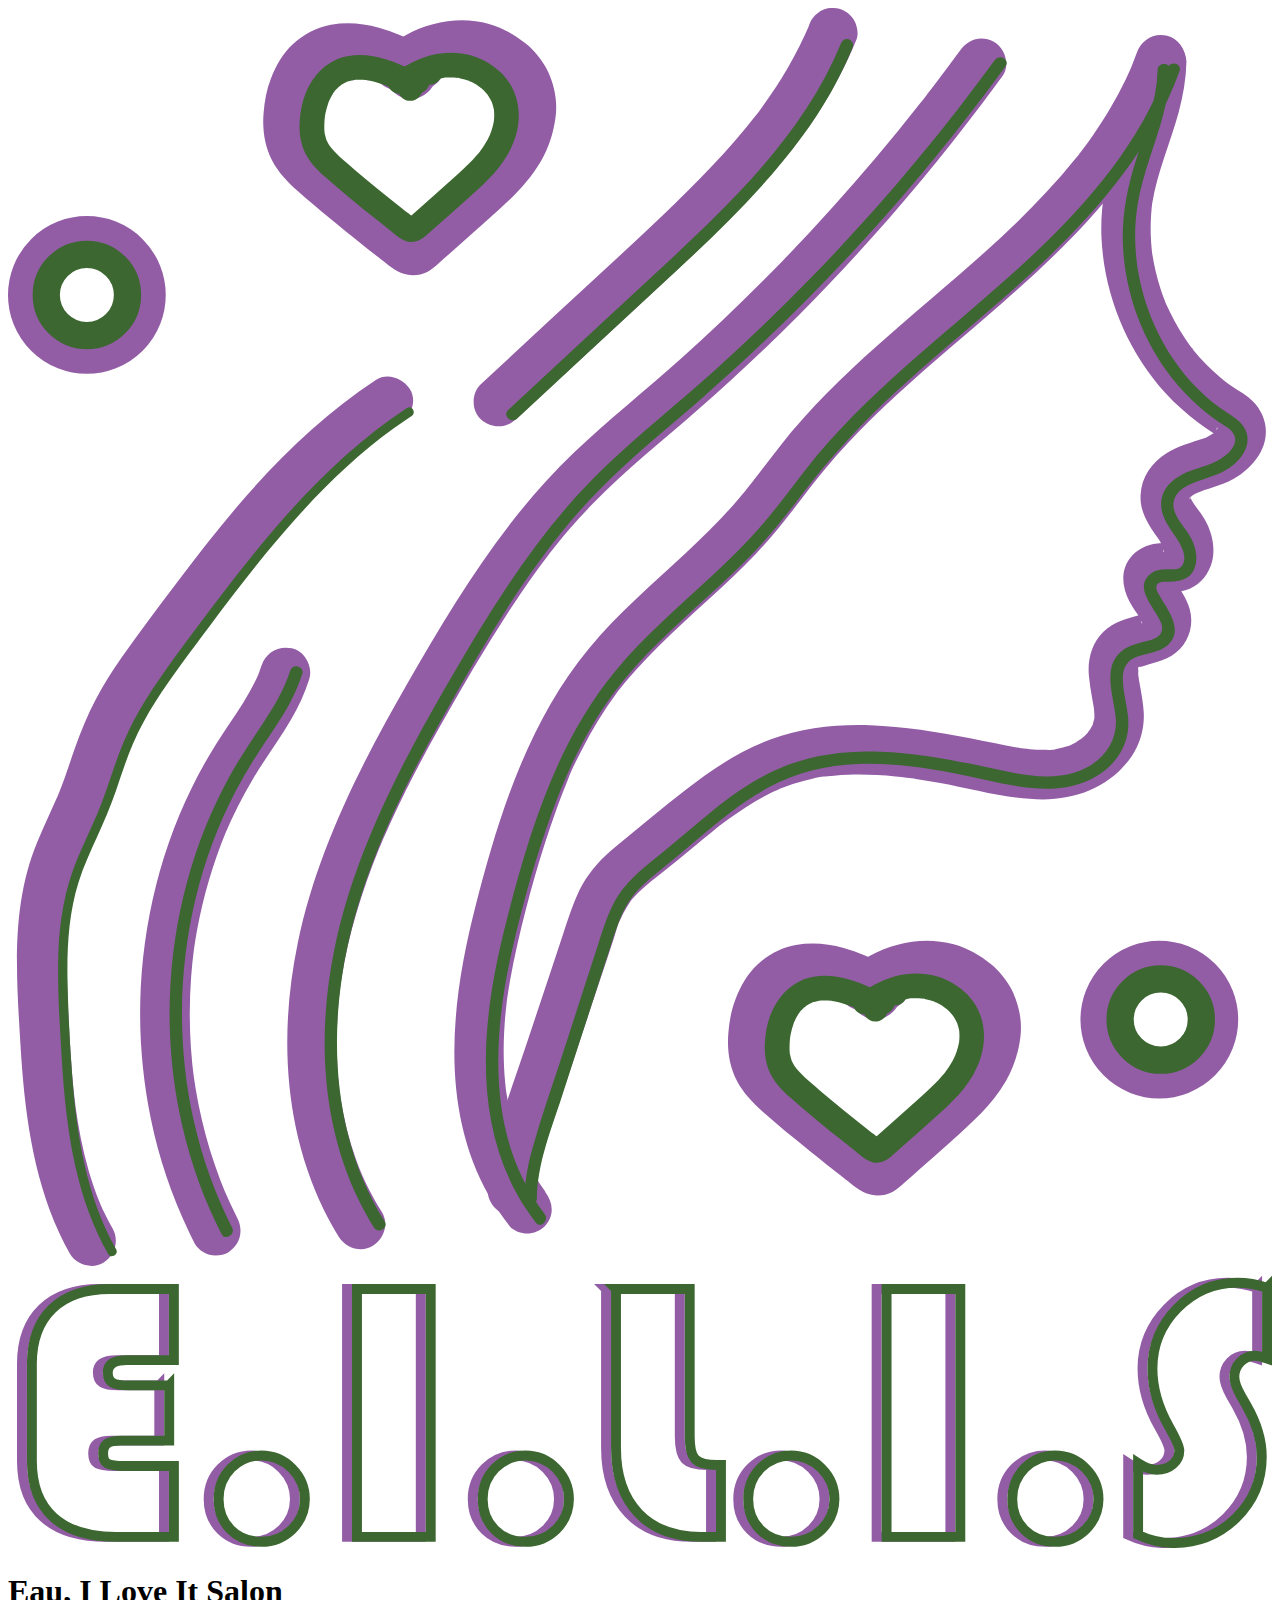
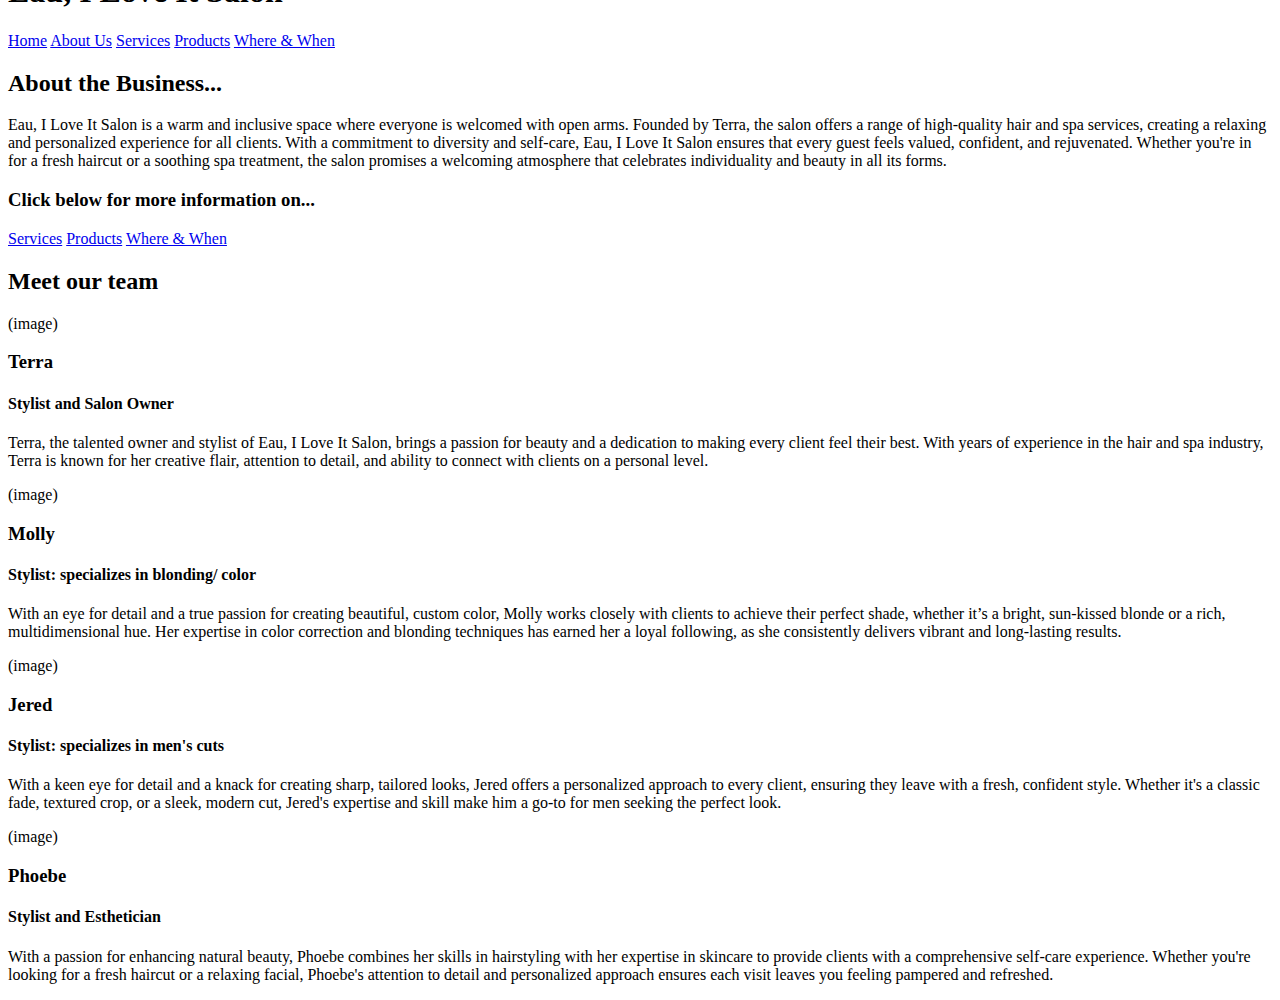
==== about.html @ 8c3541a8 "incomplete client" ====
<!DOCTYPE html>
<html lang="en">
<head>
    <meta charset="UTF-8">
    <meta name="viewport" content="width=device-width, initial-scale=1.0">
    <link rel="stylesheet" href="styles.css">
    <title>Eau, I Love It Salon</title>
</head>
<body>
    <header>
        <img src="images/eilis-logo.svg" alt="EILIS logo">
        <h1>Eau, I Love It Salon</h1>
        <nav>
            <a href="home.html">Home</a>
            <a href="about.html">About Us</a>
            <a href="services.html">Services</a>
            <a href="products.html">Products</a>
            <a href="where-when.html">Where & When</a>
        </nav>
    </header>
    <main>
        <section id="about-bus">
            <h2>About the Business...</h2>
            <p>
                Eau, I Love It Salon is a warm and inclusive space where everyone is welcomed with open arms. Founded by Terra, the salon offers a range of high-quality hair and spa services, creating a relaxing and personalized experience for all clients. With a commitment to diversity and self-care, Eau, I Love It Salon ensures that every guest feels valued, confident, and rejuvenated. Whether you're in for a fresh haircut or a soothing spa treatment, the salon promises a welcoming atmosphere that celebrates individuality and beauty in all its forms.</p>
        </section>
        <section id="more">
            <h3>Click below for more information on...</h3>
            <nav>
                <a href="services.html">Services</a>
                <a href="products.html">Products</a>
                <a href="where-when.html">Where & When</a>
            </nav>
        </section>
        <section id="team">
            <h2>Meet our team</h2>
            (image)
            <h3>Terra</h3>
            <h4>Stylist and Salon Owner</h4>
            <p>Terra, the talented owner and stylist of Eau, I Love It Salon, brings a passion for beauty and a dedication to making every client feel their best. With years of experience in the hair and spa industry, Terra is known for her creative flair, attention to detail, and ability to connect with clients on a personal level.</p>
            (image)
            <h3>Molly</h3>
            <h4>Stylist: specializes in blonding/ color</h4>
            <p>With an eye for detail and a true passion for creating beautiful, custom color, Molly works closely with clients to achieve their perfect shade, whether it’s a bright, sun-kissed blonde or a rich, multidimensional hue. Her expertise in color correction and blonding techniques has earned her a loyal following, as she consistently delivers vibrant and long-lasting results.</p>
            (image)
            <h3>Jered</h3>
            <h4>Stylist: specializes in men's cuts</h4>
            <p>With a keen eye for detail and a knack for creating sharp, tailored looks, Jered offers a personalized approach to every client, ensuring they leave with a fresh, confident style. Whether it's a classic fade, textured crop, or a sleek, modern cut, Jered's expertise and skill make him a go-to for men seeking the perfect look. </p>
            (image)
            <h3>Phoebe</h3>
            <h4>Stylist and Esthetician</h4>
            <p>With a passion for enhancing natural beauty, Phoebe combines her skills in hairstyling with her expertise in skincare to provide clients with a comprehensive self-care experience. Whether you're looking for a fresh haircut or a relaxing facial, Phoebe's attention to detail and personalized approach ensures each visit leaves you feeling pampered and refreshed.</p>
        </section>
    </main>
</body>
</html>
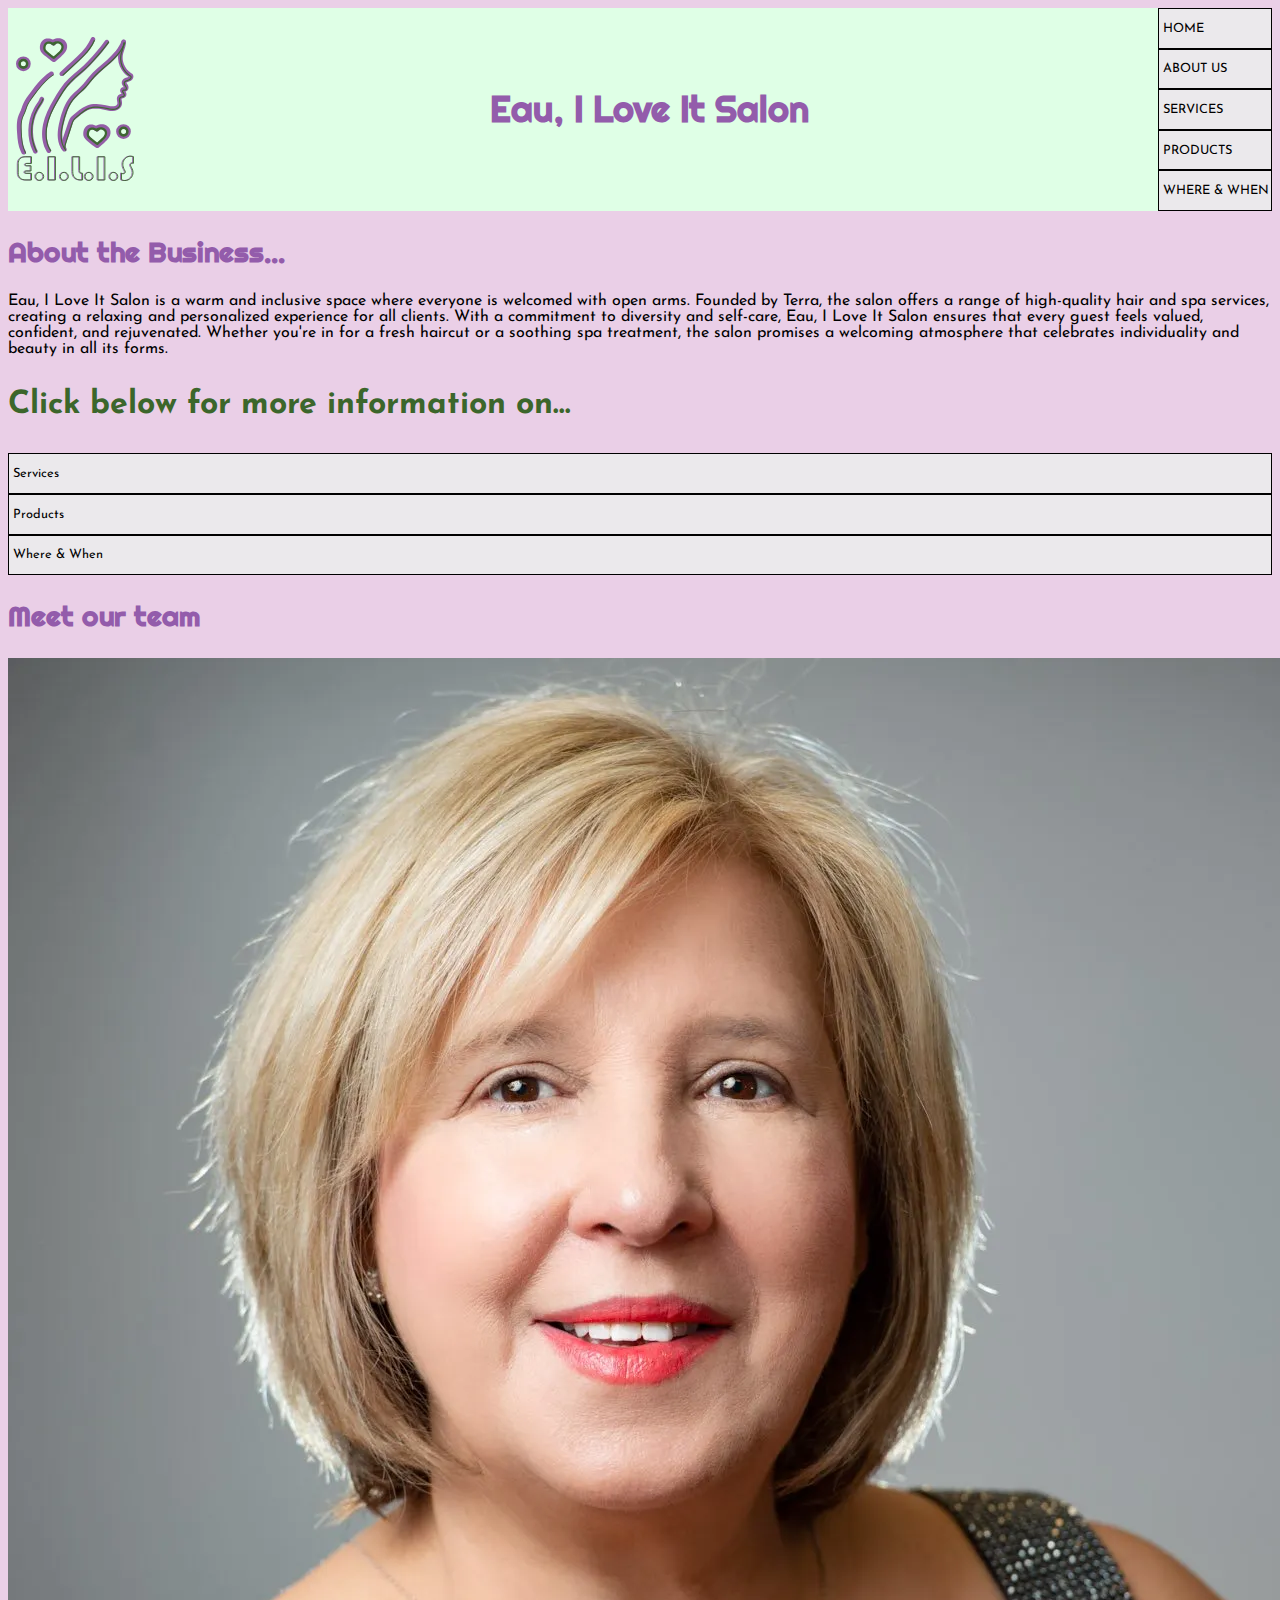
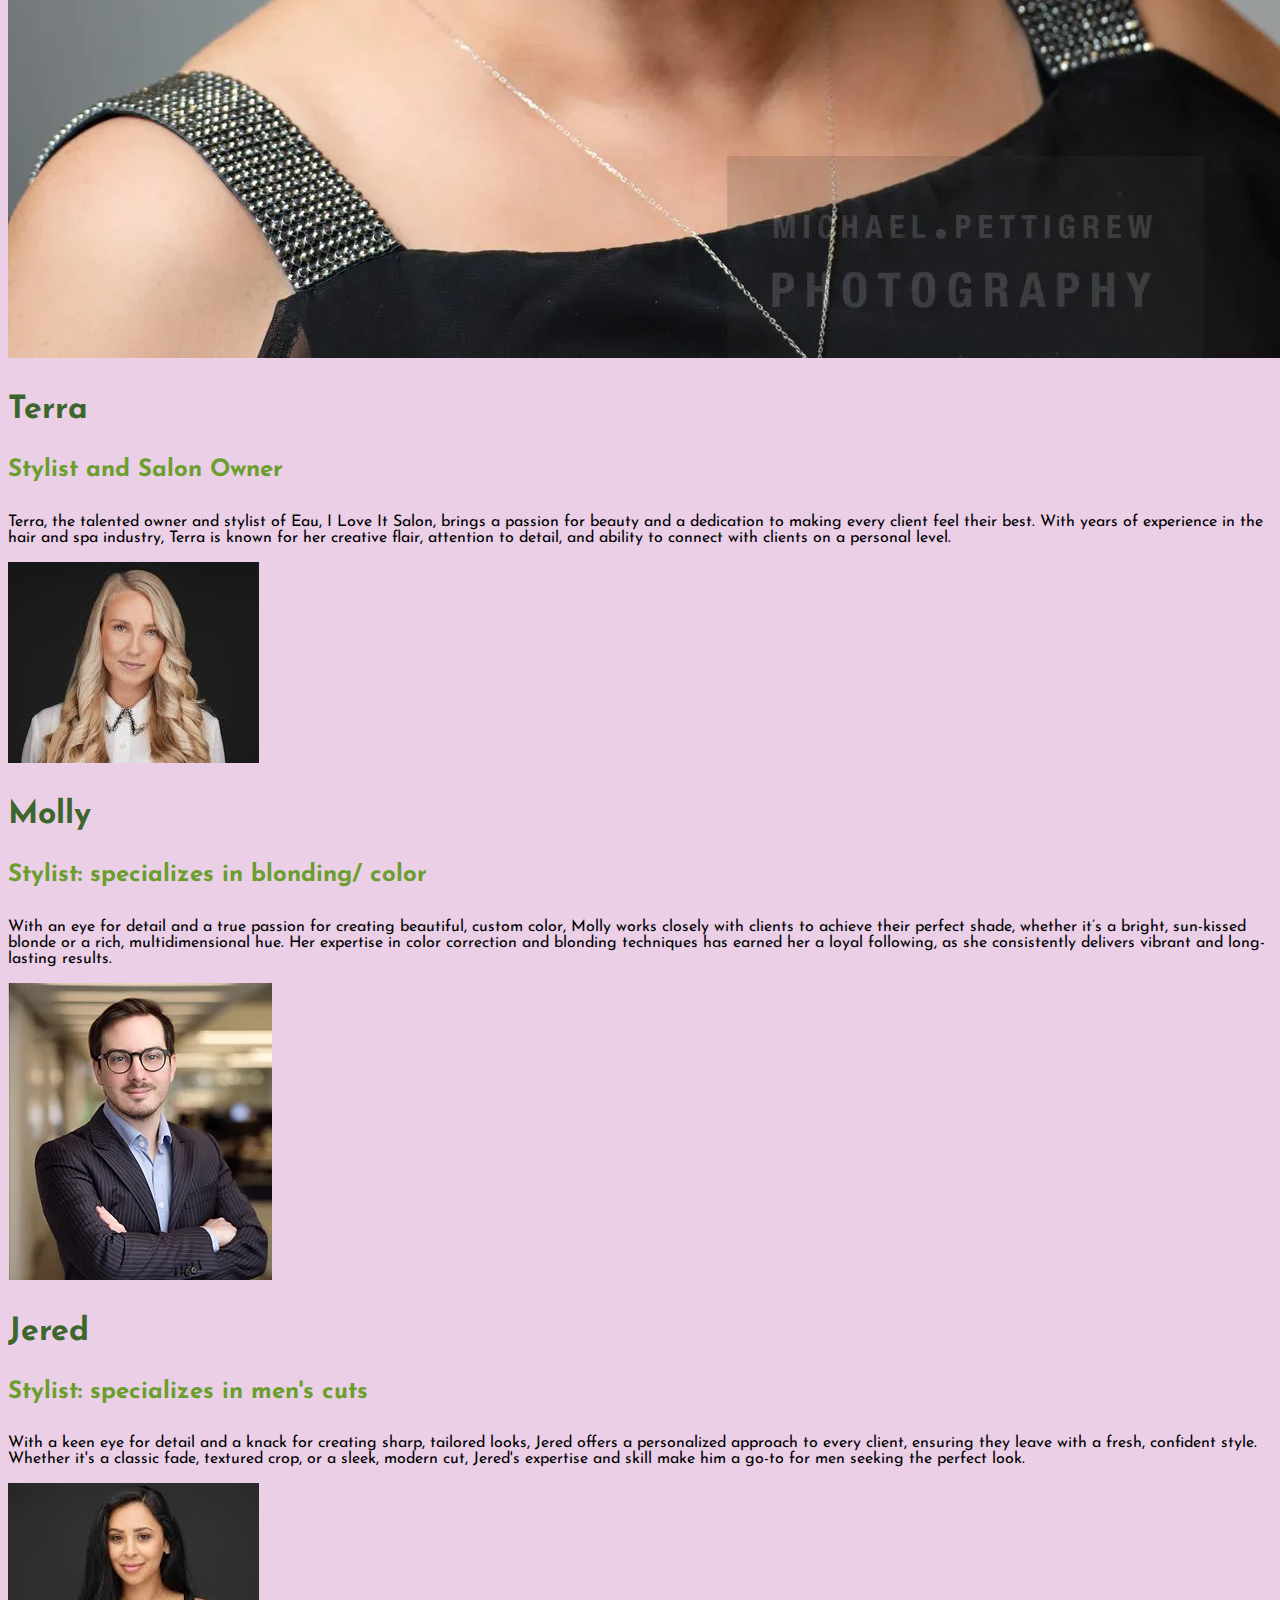
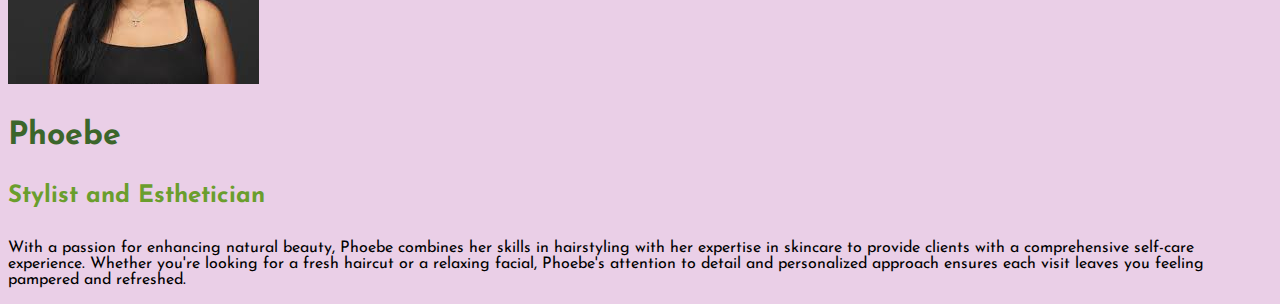
==== commit 2a88f46f: "incomplete client" ====
--- a/about.html
+++ b/about.html
@@ -4,6 +4,9 @@
     <meta charset="UTF-8">
     <meta name="viewport" content="width=device-width, initial-scale=1.0">
     <link rel="stylesheet" href="styles.css">
+    <link rel="preconnect" href="https://fonts.googleapis.com">
+<link rel="preconnect" href="https://fonts.gstatic.com" crossorigin>
+<link href="https://fonts.googleapis.com/css2?family=Josefin+Sans:ital,wght@0,600;1,600&family=Righteous&display=swap" rel="stylesheet">
     <title>Eau, I Love It Salon</title>
 </head>
 <body>
@@ -11,11 +14,11 @@
         <img src="images/eilis-logo.svg" alt="EILIS logo">
         <h1>Eau, I Love It Salon</h1>
         <nav>
-            <a href="home.html">Home</a>
-            <a href="about.html">About Us</a>
-            <a href="services.html">Services</a>
-            <a href="products.html">Products</a>
-            <a href="where-when.html">Where & When</a>
+            <a href="home.html">HOME</a>
+            <a href="about.html">ABOUT US</a>
+            <a href="services.html">SERVICES</a>
+            <a href="products.html">PRODUCTS</a>
+            <a href="where-when.html">WHERE & WHEN</a>
         </nav>
     </header>
     <main>
@@ -34,22 +37,30 @@
         </section>
         <section id="team">
             <h2>Meet our team</h2>
-            (image)
-            <h3>Terra</h3>
-            <h4>Stylist and Salon Owner</h4>
-            <p>Terra, the talented owner and stylist of Eau, I Love It Salon, brings a passion for beauty and a dedication to making every client feel their best. With years of experience in the hair and spa industry, Terra is known for her creative flair, attention to detail, and ability to connect with clients on a personal level.</p>
-            (image)
-            <h3>Molly</h3>
-            <h4>Stylist: specializes in blonding/ color</h4>
-            <p>With an eye for detail and a true passion for creating beautiful, custom color, Molly works closely with clients to achieve their perfect shade, whether it’s a bright, sun-kissed blonde or a rich, multidimensional hue. Her expertise in color correction and blonding techniques has earned her a loyal following, as she consistently delivers vibrant and long-lasting results.</p>
-            (image)
-            <h3>Jered</h3>
-            <h4>Stylist: specializes in men's cuts</h4>
-            <p>With a keen eye for detail and a knack for creating sharp, tailored looks, Jered offers a personalized approach to every client, ensuring they leave with a fresh, confident style. Whether it's a classic fade, textured crop, or a sleek, modern cut, Jered's expertise and skill make him a go-to for men seeking the perfect look. </p>
-            (image)
-            <h3>Phoebe</h3>
-            <h4>Stylist and Esthetician</h4>
-            <p>With a passion for enhancing natural beauty, Phoebe combines her skills in hairstyling with her expertise in skincare to provide clients with a comprehensive self-care experience. Whether you're looking for a fresh haircut or a relaxing facial, Phoebe's attention to detail and personalized approach ensures each visit leaves you feeling pampered and refreshed.</p>
+            <div>
+                <img src="images/terra.webp" alt="Terra">
+                <h3>Terra</h3>
+                <h4>Stylist and Salon Owner</h4>
+                <p>Terra, the talented owner and stylist of Eau, I Love It Salon, brings a passion for beauty and a dedication to making every client feel their best. With years of experience in the hair and spa industry, Terra is known for her creative flair, attention to detail, and ability to connect with clients on a personal level.</p>
+            </div>
+            <div>
+                <img src="images/molly.jpg" alt="Molly">
+                <h3>Molly</h3>
+                <h4>Stylist: specializes in blonding/ color</h4>
+                <p>With an eye for detail and a true passion for creating beautiful, custom color, Molly works closely with clients to achieve their perfect shade, whether it’s a bright, sun-kissed blonde or a rich, multidimensional hue. Her expertise in color correction and blonding techniques has earned her a loyal following, as she consistently delivers vibrant and long-lasting results.</p>
+            </div>
+            <div>
+                <img src="images/jered.webp" alt="Jered">
+                <h3>Jered</h3>
+                <h4>Stylist: specializes in men's cuts</h4>
+                <p>With a keen eye for detail and a knack for creating sharp, tailored looks, Jered offers a personalized approach to every client, ensuring they leave with a fresh, confident style. Whether it's a classic fade, textured crop, or a sleek, modern cut, Jered's expertise and skill make him a go-to for men seeking the perfect look. </p>
+            </div>
+            <div>
+                <img src="images/phoebe.jpg" alt="Phoebe">
+                <h3>Phoebe</h3>
+                <h4>Stylist and Esthetician</h4>
+                <p>With a passion for enhancing natural beauty, Phoebe combines her skills in hairstyling with her expertise in skincare to provide clients with a comprehensive self-care experience. Whether you're looking for a fresh haircut or a relaxing facial, Phoebe's attention to detail and personalized approach ensures each visit leaves you feeling pampered and refreshed.</p>
+            </div>
         </section>
     </main>
 </body>
--- a/styles.css
+++ b/styles.css
@@ -0,0 +1,84 @@
+.josefin-sans{
+  font-family: "Josefin Sans", sans-serif;
+  font-optical-sizing: auto;
+  font-weight: 600;
+  font-style: normal;
+}
+.righteous-regular {
+    font-family: "Righteous", sans-serif;
+    font-weight: 400;
+    font-style: normal;
+}
+header{
+    background-color: #DFFFE6;
+    position:sticky;
+    display:flex;
+    justify-content:space-between;
+    align-items:center;
+    
+}
+header img{
+    max-width:100%;
+    max-height: 9rem;
+    padding: .5rem;
+}
+h1{
+    font-family: "Righteous", sans-serif;
+    color: #935CAB;
+    font-size: 225%;
+    text-align:center;
+    padding: 1rem;
+}
+h2{
+    color:#935CAB;
+    font-family:"Righteous", sans-serif;
+    font-size:175%;
+}
+h3{
+    color: #3c662b;
+    font-family: "Josefin Sans", sans-serif;
+    font-size:200%;
+}
+h4{
+    color: #6a9e2d;
+    font-family: "Josefin Sans", sans-serif;
+    font-size:150%;
+}
+p{
+    color:black;
+    font-family:"Josefin Sans", sans-serif;
+}
+nav a{
+    font-family: "Josefin Sans", sans-serif;
+    font-size:.8rem;
+    background-color: #ebe9ec;
+    color: black;
+    text-decoration: none;
+    display:flex;
+    text-align:left;
+    padding: .8rem .15rem .8rem .25rem;
+    border: black solid .1rem;
+}
+nav a:hover{
+    background-color:#6a6a6a;
+}
+body{
+    background-color:#eacfe7;
+}
+#deal, #book{
+    background-color: #ebe9ec;
+    padding: .75rem;
+    margin: 1.5rem;
+    text-align:center;
+    border: black solid .1rem;
+}
+#work img{
+    max-height: 100%;
+    max-width: 100%;
+    margin-bottom:2rem;
+    align-items:center;
+}
+#reviews{
+    padding:1rem;
+}
+  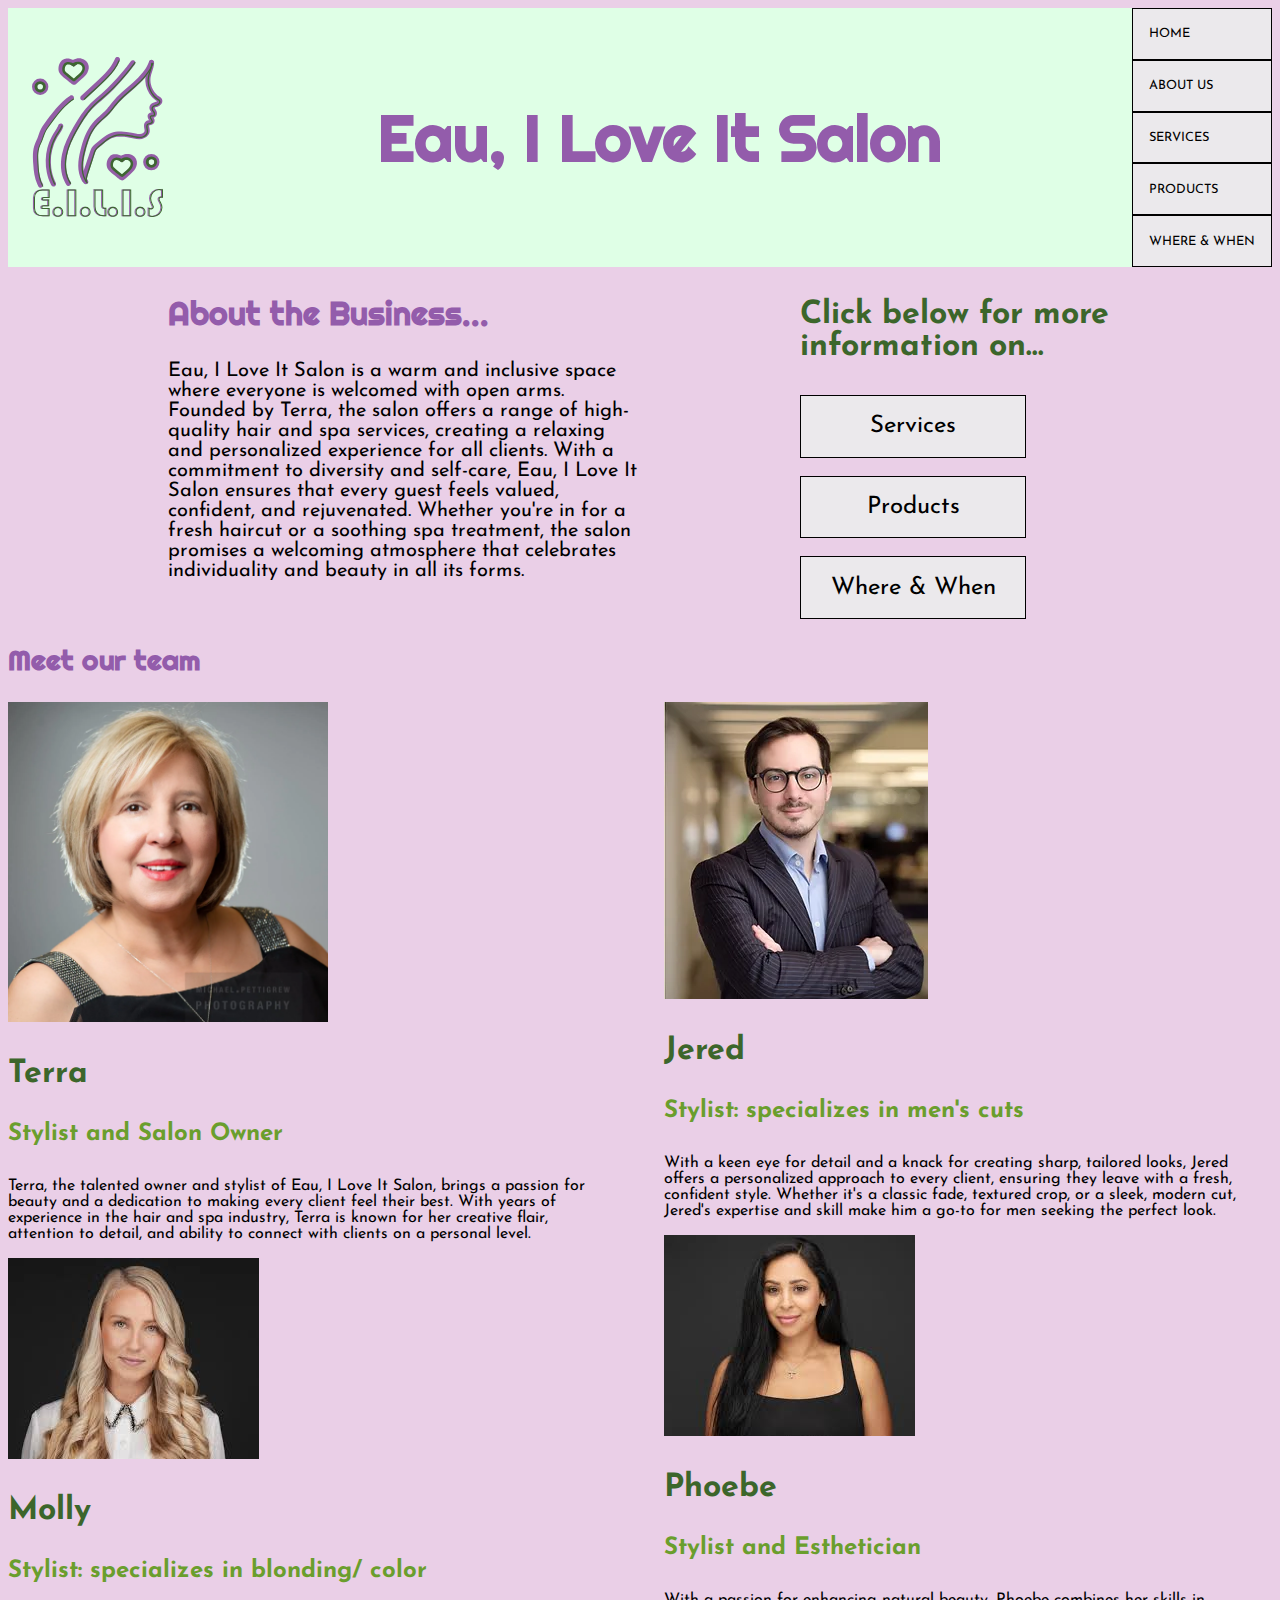
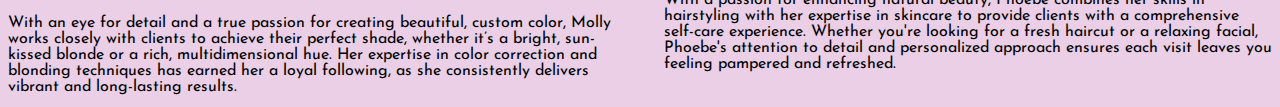
==== commit 9b336e77: "incomplete client" ====
--- a/about.html
+++ b/about.html
@@ -22,6 +22,7 @@
         </nav>
     </header>
     <main>
+        <div class="container">
         <section id="about-bus">
             <h2>About the Business...</h2>
             <p>
@@ -31,32 +32,35 @@
             <h3>Click below for more information on...</h3>
             <nav>
                 <a href="services.html">Services</a>
+                <br>
                 <a href="products.html">Products</a>
+                <br>
                 <a href="where-when.html">Where & When</a>
             </nav>
         </section>
-        <section id="team">
+        </div>
             <h2>Meet our team</h2>
+            <section id="team">
             <div>
-                <img src="images/terra.webp" alt="Terra">
+                <img src="images/terra.webp" alt="Terra" class="terra">
                 <h3>Terra</h3>
                 <h4>Stylist and Salon Owner</h4>
                 <p>Terra, the talented owner and stylist of Eau, I Love It Salon, brings a passion for beauty and a dedication to making every client feel their best. With years of experience in the hair and spa industry, Terra is known for her creative flair, attention to detail, and ability to connect with clients on a personal level.</p>
             </div>
             <div>
-                <img src="images/molly.jpg" alt="Molly">
+                <img src="images/molly.jpg" alt="Molly" class="molly">
                 <h3>Molly</h3>
                 <h4>Stylist: specializes in blonding/ color</h4>
                 <p>With an eye for detail and a true passion for creating beautiful, custom color, Molly works closely with clients to achieve their perfect shade, whether it’s a bright, sun-kissed blonde or a rich, multidimensional hue. Her expertise in color correction and blonding techniques has earned her a loyal following, as she consistently delivers vibrant and long-lasting results.</p>
             </div>
             <div>
-                <img src="images/jered.webp" alt="Jered">
+                <img src="images/jered.webp" alt="Jered" class="jered">
                 <h3>Jered</h3>
                 <h4>Stylist: specializes in men's cuts</h4>
                 <p>With a keen eye for detail and a knack for creating sharp, tailored looks, Jered offers a personalized approach to every client, ensuring they leave with a fresh, confident style. Whether it's a classic fade, textured crop, or a sleek, modern cut, Jered's expertise and skill make him a go-to for men seeking the perfect look. </p>
             </div>
             <div>
-                <img src="images/phoebe.jpg" alt="Phoebe">
+                <img src="images/phoebe.jpg" alt="Phoebe" class="phoebe">
                 <h3>Phoebe</h3>
                 <h4>Stylist and Esthetician</h4>
                 <p>With a passion for enhancing natural beauty, Phoebe combines her skills in hairstyling with her expertise in skincare to provide clients with a comprehensive self-care experience. Whether you're looking for a fresh haircut or a relaxing facial, Phoebe's attention to detail and personalized approach ensures each visit leaves you feeling pampered and refreshed.</p>
--- a/styles.css
+++ b/styles.css
@@ -81,4 +81,174 @@
 #reviews{
     padding:1rem;
 }
-  +#team img{
+    max-width:14rem;
+    max-height:14rem;
+}
+#team{
+    column-count: 2;
+    column-gap: 3rem;
+}
+#more>nav>a{
+    font-size:1.15rem;
+    max-width: 12rem;
+    justify-content:center;
+    display: flex;
+}
+#service td, #services th{
+    font-size:1.5rem;
+}
+#services tr{
+    font-size:1.4rem;
+}
+#services th{
+    color:#6a9e2d;
+}
+#service td, #services th{
+    vertical-align: top;
+    padding:.5rem;
+}
+#services{
+    text-align:left;
+}
+.day, .time{
+    display:inline-block;
+    margin:1rem 2.5rem 1rem 2.5rem;
+}
+.time>p{
+    font-size:172.5%;
+}
+#map{
+    max-width:100%;
+    max-height:100%;
+}
+.addy>p{
+    font-size:150%;
+}
+.media, .handle{
+    display:inline-block;
+    margin:1rem 0 1rem 0;
+}
+.handle>p{
+    font-size:172.5%;
+}
+@media(min-width:800px){
+    header img{
+        padding:1.5rem;
+    }
+    h1{
+        font-size:300%;
+    }
+    #work img{
+        justify-content:center;
+        max-width:900px;
+    }
+    #team img{
+        max-width:16rem;
+        max-height:16rem;
+    }
+    #more>nav>a{
+        font-size:1.5rem;
+        max-width: 12rem;
+        justify-content:center;
+        display: flex;
+    }
+    .day, .time{
+        margin: 1rem 7rem 1rem 7rem;
+    }
+}
+@media(min-width:1100px){
+    header img{
+        padding:1.5rem;
+        max-height:10rem;
+    }
+    h1{
+        font-size:400%;
+    }
+    #work img{
+        max-width: 310px;
+        display:inline-block;
+        margin:1.25rem;
+    }
+    #reviews{
+        column-count: 3;
+        padding:1.5rem;
+    }
+    #deal, #book{
+        display:inline-block;
+        max-width: 35rem;
+        max-height:7rem;
+        padding:1rem;
+        margin:1rem;
+    }
+    nav a{
+        padding: 1.15rem 1rem 1.15rem 1rem;
+    }
+    #team img{
+        max-width:20rem;
+        max-height:20rem;
+    }
+    #about-bus>h2{
+        font-size:2rem;
+    }
+    .container{
+        display:grid;
+        grid-template-columns: 1fr 1fr;
+        grid-gap:10rem;
+        margin-left:10rem;
+    }
+    #about-bus>p{
+        font-size:1.25rem;
+    }
+  
+    #services{
+        display:grid;
+        grid-template-columns: 1fr 1fr;
+        grid-gap:10rem;
+        margin-left:8rem;
+    }
+}
+@media(min-width:1600px){
+    header img{
+        padding:1.5rem;
+        max-height:12rem;
+    }
+    h1{
+        font-size:500%;
+    }
+    #work img{
+        max-width: 475px;
+        display:inline-block;
+        margin:1.25rem;
+    }
+    #deal, #book{
+        display:inline-block;
+        max-width: 100%;
+        max-height:10rem;
+        padding:1rem 2rem 1rem 2rem;
+        margin-left:12rem;
+    }
+    nav a{
+        padding: 1.15rem 2rem 1.15rem 2rem;
+    }
+    #team{
+       margin:3rem;
+       padding:3rem 1rem 3rem 1rem;
+    }
+    #reviews{
+        font-size:115%;
+    }
+}
+@media(min-width:1775px){
+    #work img{
+        max-width: 580px;
+        display:inline-block;
+        margin:1.25rem;
+    }
+    nav a{
+        padding: 1.15rem 3rem 1.15rem 3rem;
+    }
+    #about-bus>h2{
+        font-size:2rem;
+    }
+}